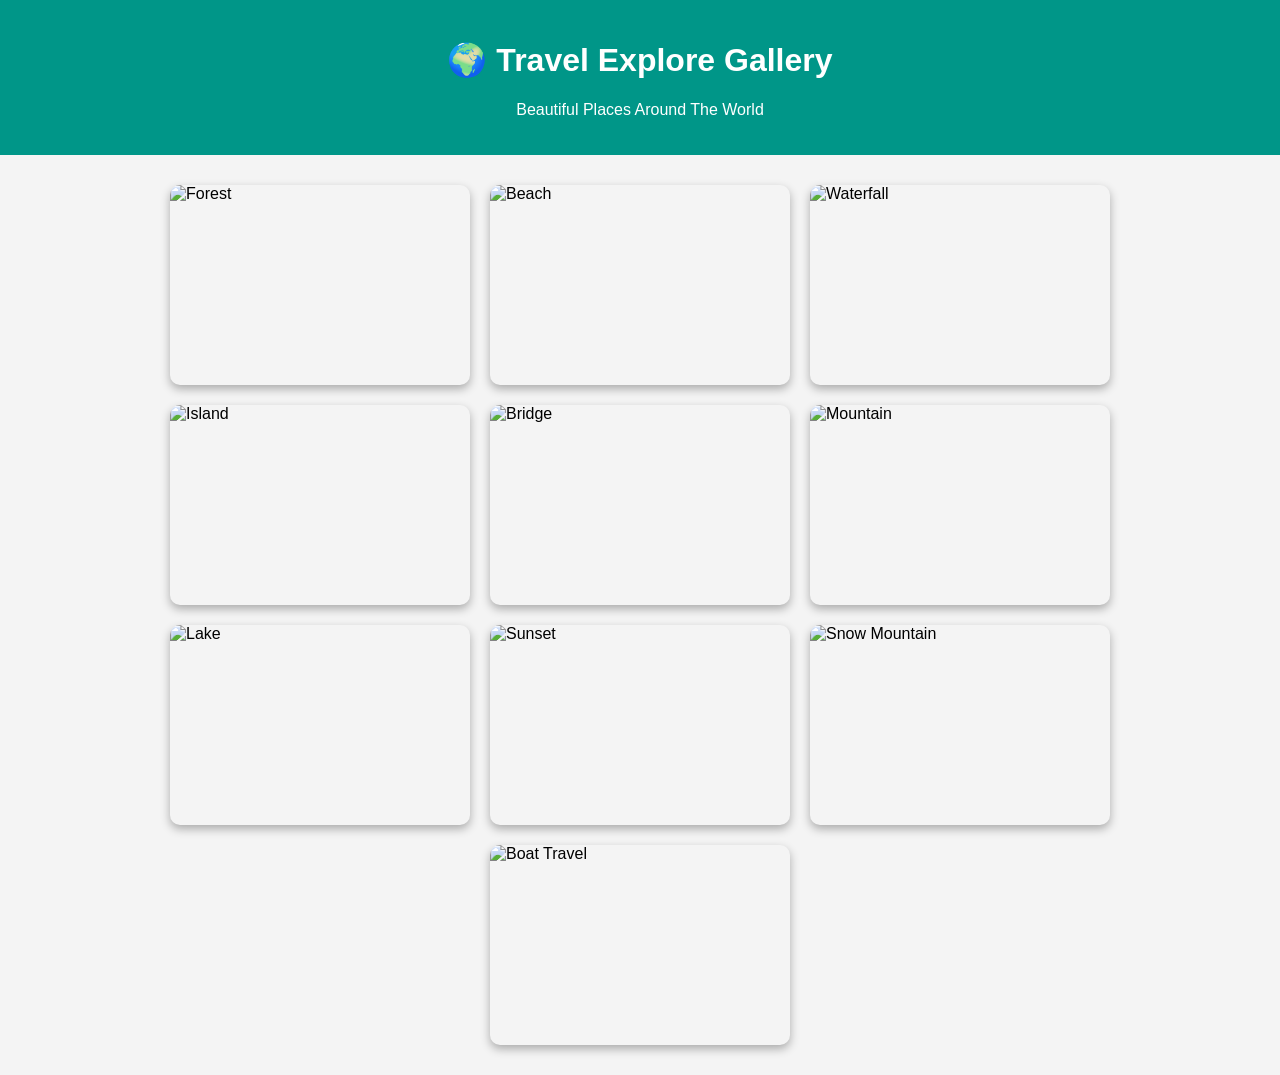
==== images.html @ 56e9ed64 "Create images.html" ====
<!DOCTYPE html>
<html>

<head>

<title>Travel Explore</title>

<style>

body{
font-family:Arial;
margin:0;
background:#f4f4f4;
}

header{
background:#009688;
color:white;
text-align:center;
padding:20px;
}

.gallery{
display:flex;
flex-wrap:wrap;
justify-content:center;
gap:20px;
padding:30px;
}

.gallery img{
width:300px;
height:200px;
object-fit:cover;
border-radius:10px;
box-shadow:0 4px 10px rgba(0,0,0,0.3);
transition:0.4s;
}

.gallery img:hover{
transform:scale(1.1);
}

</style>

</head>

<body>

<header>

<h1>🌍 Travel Explore Gallery</h1>
<p>Beautiful Places Around The World</p>

</header>

<div class="gallery">

<img src="images/forest.jpg" alt="Forest">
<img src="images/beach.jpg" alt="Beach">
<img src="images/waterfall.jpg" alt="Waterfall">
<img src="images/island.jpg" alt="Island">
<img src="images/bridge.jpg" alt="Bridge">
<img src="images/mountain.jpg" alt="Mountain">
<img src="images/lake.jpg" alt="Lake">
<img src="images/sunset.jpg" alt="Sunset">
<img src="images/snowy.jpg" alt="Snow Mountain">
<img src="images/boat.jpg" alt="Boat Travel">

</div>

</body>

</html>
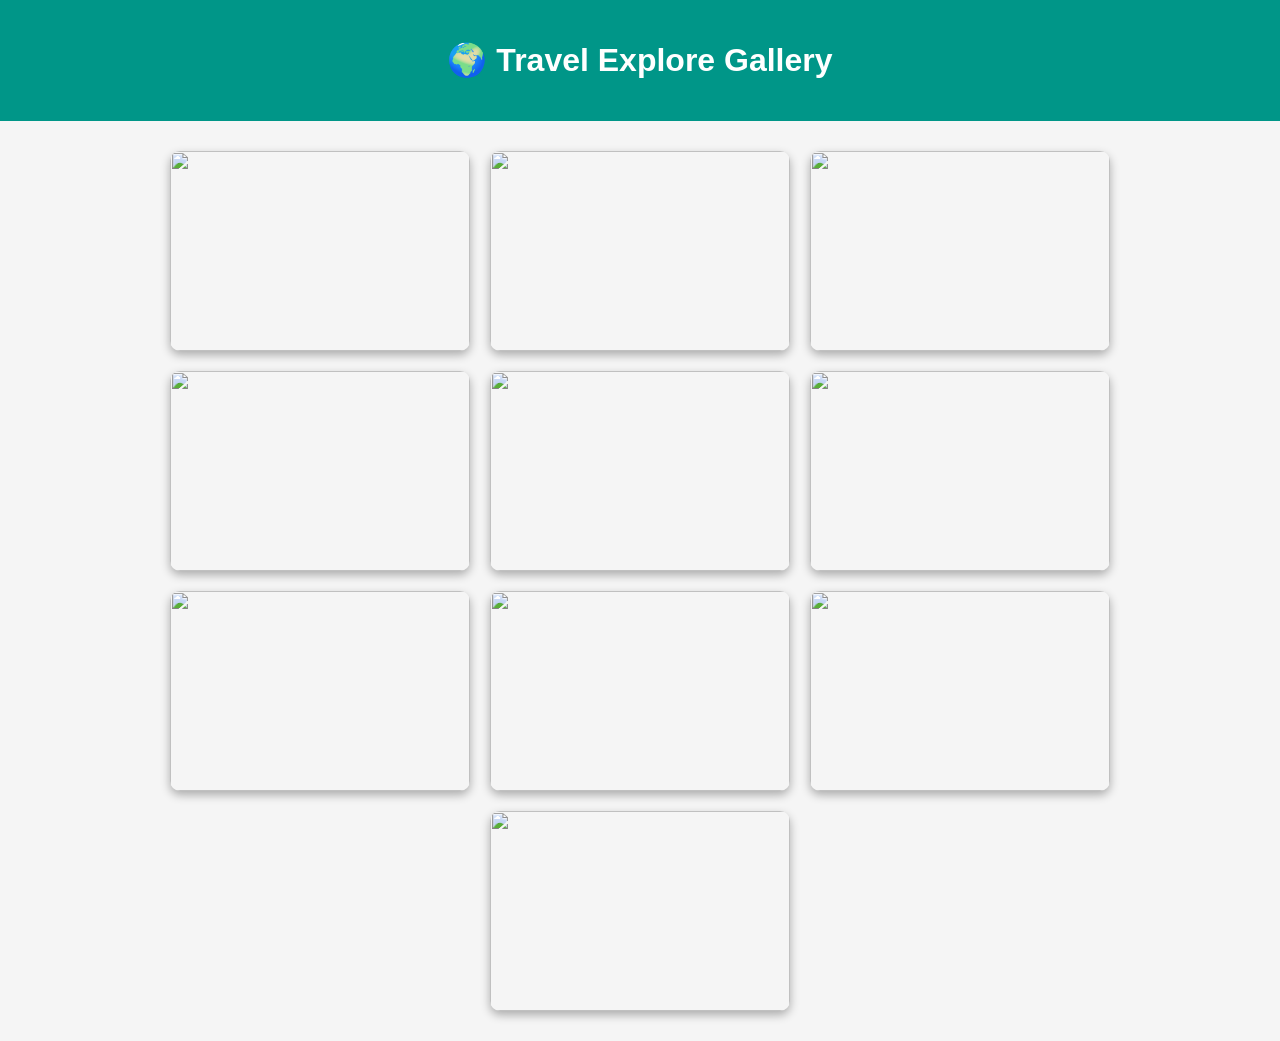
==== commit 2507d057: "Update images.html" ====
--- a/images.html
+++ b/images.html
@@ -10,7 +10,7 @@
 body{
 font-family:Arial;
 margin:0;
-background:#f4f4f4;
+background:#f5f5f5;
 }
 
 header{
@@ -48,24 +48,21 @@
 <body>
 
 <header>
-
 <h1>🌍 Travel Explore Gallery</h1>
-<p>Beautiful Places Around The World</p>
-
 </header>
 
 <div class="gallery">
 
-<img src="images/forest.jpg" alt="Forest">
-<img src="images/beach.jpg" alt="Beach">
-<img src="images/waterfall.jpg" alt="Waterfall">
-<img src="images/island.jpg" alt="Island">
-<img src="images/bridge.jpg" alt="Bridge">
-<img src="images/mountain.jpg" alt="Mountain">
-<img src="images/lake.jpg" alt="Lake">
-<img src="images/sunset.jpg" alt="Sunset">
-<img src="images/snowy.jpg" alt="Snow Mountain">
-<img src="images/boat.jpg" alt="Boat Travel">
+<img src="images/img1.jpg">
+<img src="images/img2.jpg">
+<img src="images/img3.jpg">
+<img src="images/img4.jpg">
+<img src="images/img5.jpg">
+<img src="images/img6.jpg">
+<img src="images/img7.jpg">
+<img src="images/img8.jpg">
+<img src="images/img9.jpg">
+<img src="images/img10.jpg">
 
 </div>
 
